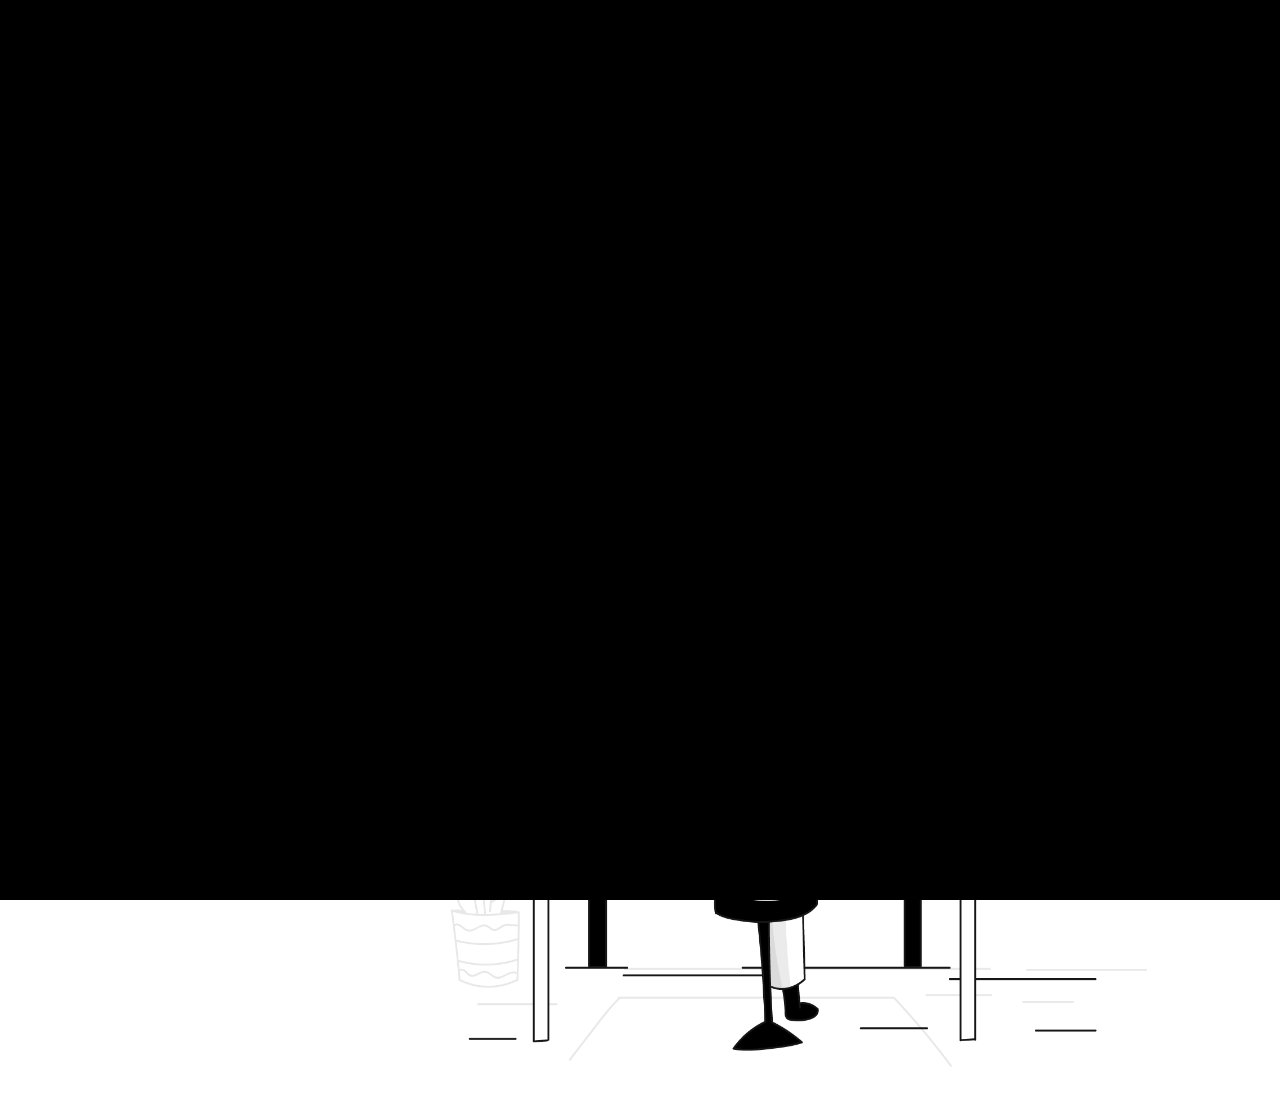
==== index.html @ 41d0c67a "Commit" ====
<!DOCTYPE html>
<html>
<head> 
	<link rel="stylesheet" type="text/css" href="main.css">
	<script src="https://ajax.googleapis.com/ajax/libs/jquery/3.4.1/jquery.min.js"></script>
</head>
<body>
			<div class="wrapper">
				<header>
					<nav>
						<div class="logo">
							<img src="logo.png" width="150" height="55">
						</div>
				<div class="menu">
					<ul>
						<li><a href="#">acerca de</a></li>
						<li><a href="#">faq</a></li>
						<li><a href="#">patrocinadores</a></li>
						<li><a href="#">itinerario</a></li>
					</ul>
				</div>
			</nav>
		</header>

			<div class="content">
				<h1>
					acerca de nosotros
				</h1>
				<p style="text-align:left;">
					One month hack es un hackaton con duración de un mes, 
				</p>
				<p style="text-align:left;">
					con la que comprende una serie de talleres, 
				</p>
				<p style="text-align:left;">
					competencias y solución de problemáticas reales  
				</p>
				<p style="text-align:left;">
					presentadas por empresas de México.
				</p>
				<img src="web-development.png" align="right" width="900" height="700">

			</div>

			<div class="welcome-section content-hidden">
				<div class="content-wrap">
					<ul class="fly-in-text">
						<li><img src="O.png" width="200" height="200"></li>
						<li><img src="M.png" width="200" height="200"></li>
						<li><img src="H.png" width="200" height="200"></li>
					</ul>
					<a href="#" class="enter-button">ENTER</a>
				</div>
			</div>

			<script type="text/javascript">

				$(function() {
					var welcomeSection = $('.welcome-section'),
					enterButton = welcomeSection.find('.enter-button');

					setTimeout(function() { 
						welcomeSection.removeClass('content-hidden');
						}, 800);

					enterButton.on('click', function(e) {
						e.preventDefault();
						welcomeSection.addClass('content-hidden').fadeOut();
					});
				});
			</script>

			<script type="text/javascript"> 

					$(window).on("scroll", function() {
						if($(window).scrollTop()) {
							$('nav').addClass('black');
						}
						else {
							$('nav').removeClass('black');
						}
					})
			</script>
</body>
</html>
---- main.css ----
* {
	margin: 0;
	padding: 0;
}

body {
	font-family: Coolvetica;
	font-weight: 700;
}

.wrapper {
	position: absolute;
	width: 100%;
	height: 100%;
	top: 0;
	left: 0;
	background: #000;
}

.welcome-section {
	position: absolute;
	width: 100%;
	height: 100%;
	top: 0;
	left: 0;
	background: #000;
	overflow: hidden;
}

.content-wrap {
	position: absolute;
	top: 50%;
	left: 50%;
	transform: translate(-50%, -50%);
}

.fly-in-text {
	list-style: none;
}

.fly-in-text li {
	display: inline-block;
	margin-right: 20px;
	font-size: 5em;
	color: #fff;
	opacity: 1;
	transition: all 2s ease;
}

.fly-in-text li:nth-child(3) {
	margin-right: 0;
}

.enter-button {
	display: block;
	text-align: center;
	font-size: 1em;
	text-decoration: none;
	color: #fff;
	opacity: 1;
	margin-top: 30px;
	transition: all 1s ease 2s;
}

.content {
	width: 90%;
	margin: 4em auto;
	font-size: 40px;
	line-height: 50px;
	text-align: justify;
	color: #fff;
}

.logo {
	position: fixed;
	float: left;
	margin: 16px 36px;
}

nav {
	position: fixed;
	width: 100%;
}

nav ul {
	list-style: none;
	background: rgba(0,0,0,0);
	overflow: hidden;
	color: #fff;
	padding: 0;
	text-align: right;
	margin: 0;
	transition: 1s;
}

nav.black ul {
	background: #000;
}

nav ul li {
	display: inline-block;
	padding: 25px;
}

nav ul li a {
	text-decoration: none;
	color: #fff;
	font-size: 25px;
}

@media(max-width: 580px) {
	.logo {
		position: fixed;
		top: 0;
		margin-top: 16px;
	}

	nav ul {
		max-height: 0px;
		background: #000;
	}

	nav.black ul {
		background: #000;
	}

	.showing {
		max-height: 20em;
	}

	nav ul li {
		box-sizing: border-box;
		width: 100%;
		padding: 24px 0;
		text-align: right;
	}
}

.content-hidden .fly-in-text li { opacity: 0; }
.content-hidden .fly-in-text li:nth-child(1) { transform: translate3d(-30px, 0, 0); }
.content-hidden .fly-in-text li:nth-child(2) { transform: translate3d(0px, 0, 0); }
.content-hidden .fly-in-text li:nth-child(3) { transform: translate3d(30px, 0, 0); }
.content-hidden .enter-button { opacity: 0; transform: translate3d(0, -30px, 0); }
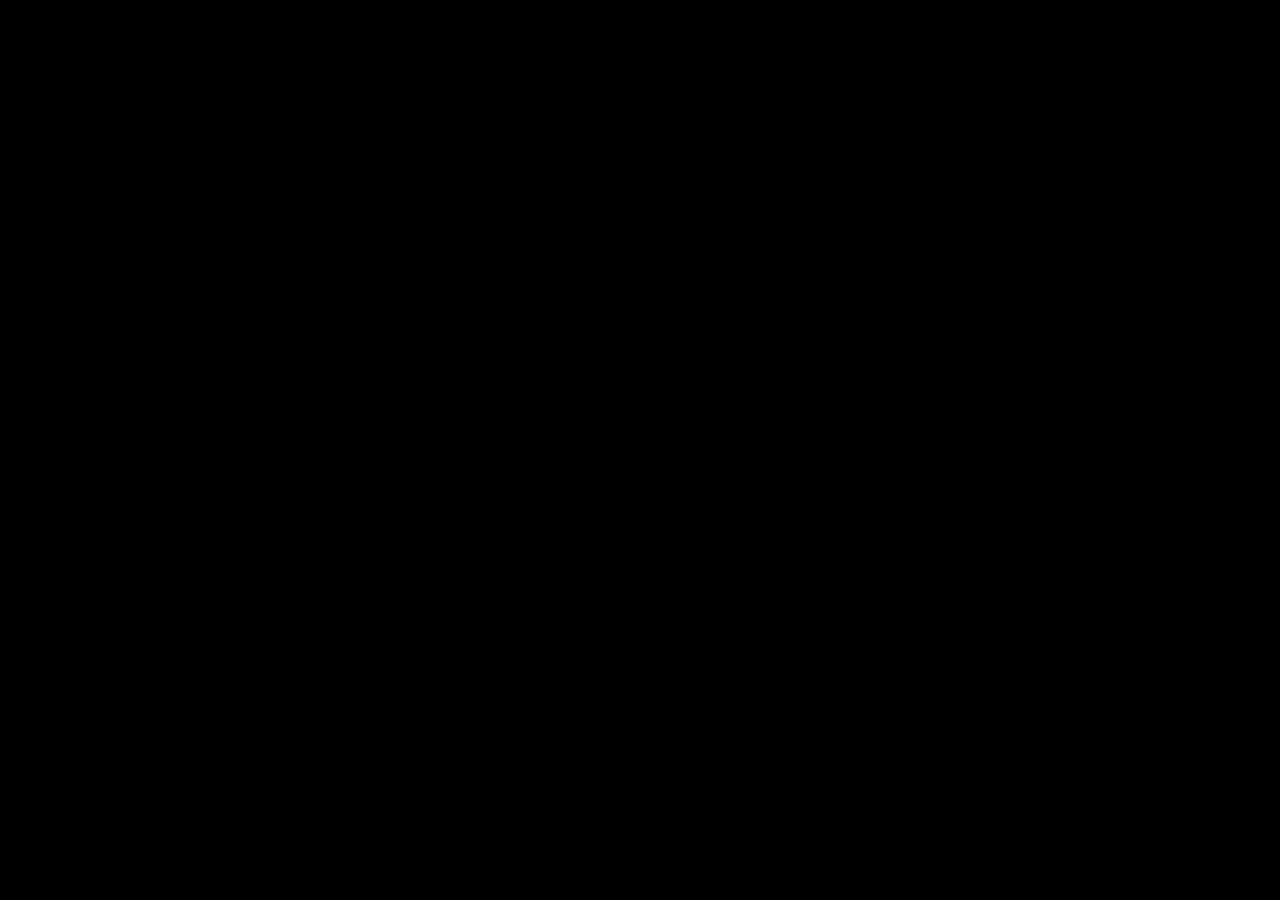
==== commit c8e01035: "Arreglar fondo" ====
--- a/index.html
+++ b/index.html
@@ -1,85 +1,82 @@
 <!DOCTYPE html>
 <html>
-<head> 
-	<link rel="stylesheet" type="text/css" href="main.css">
-	<script src="https://ajax.googleapis.com/ajax/libs/jquery/3.4.1/jquery.min.js"></script>
-</head>
-<body>
-			<div class="wrapper">
-				<header>
-					<nav>
-						<div class="logo">
-							<img src="logo.png" width="150" height="55">
-						</div>
-				<div class="menu">
-					<ul>
-						<li><a href="#">acerca de</a></li>
-						<li><a href="#">faq</a></li>
-						<li><a href="#">patrocinadores</a></li>
-						<li><a href="#">itinerario</a></li>
-					</ul>
-				</div>
-			</nav>
-		</header>
+  <head>
+    <link rel="stylesheet" type="text/css" href="main.css" />
+    <script src="https://ajax.googleapis.com/ajax/libs/jquery/3.4.1/jquery.min.js"></script>
+  </head>
+  <body>
+    <header class="sticky">
+      <nav>
+        <div class="logo">
+          <img src="logo.png" width="150" height="55" />
+        </div>
+        <div class="menu">
+          <ul>
+            <li><a href="#">acerca de</a></li>
+            <li><a href="#">faq</a></li>
+            <li><a href="#">patrocinadores</a></li>
+            <li><a href="#">itinerario</a></li>
+          </ul>
+        </div>
+      </nav>
+    </header>
 
-			<div class="content">
-				<h1>
-					acerca de nosotros
-				</h1>
-				<p style="text-align:left;">
-					One month hack es un hackaton con duración de un mes, 
-				</p>
-				<p style="text-align:left;">
-					con la que comprende una serie de talleres, 
-				</p>
-				<p style="text-align:left;">
-					competencias y solución de problemáticas reales  
-				</p>
-				<p style="text-align:left;">
-					presentadas por empresas de México.
-				</p>
-				<img src="web-development.png" align="right" width="900" height="700">
+    <main>
+      <div class="welcome-section content-hidden">
+        <div>
+          <ul class="fly-in-text">
+            <li><img src="O.png" width="200" height="200" /></li>
+            <li><img src="M.png" width="200" height="200" /></li>
+            <li><img src="H.png" width="200" height="200" /></li>
+          </ul>
+          <a href="#" class="enter-button">ENTER</a>
+        </div>
+      </div>
 
-			</div>
+      <div class="content">
+        <h1>
+          acerca de nosotros
+        </h1>
+        <p style="text-align:left;">
+          One month hack es un hackaton con duración de un mes,
+        </p>
+        <p style="text-align:left;">
+          con la que comprende una serie de talleres,
+        </p>
+        <p style="text-align:left;">
+          competencias y solución de problemáticas reales
+        </p>
+        <p style="text-align:left;">
+          presentadas por empresas de México.
+        </p>
+        <img src="web-development.png" align="right" width="900" height="700" />
+      </div>
+    </main>
 
-			<div class="welcome-section content-hidden">
-				<div class="content-wrap">
-					<ul class="fly-in-text">
-						<li><img src="O.png" width="200" height="200"></li>
-						<li><img src="M.png" width="200" height="200"></li>
-						<li><img src="H.png" width="200" height="200"></li>
-					</ul>
-					<a href="#" class="enter-button">ENTER</a>
-				</div>
-			</div>
+    <script type="text/javascript">
+      $(function() {
+        var welcomeSection = $(".welcome-section"),
+          enterButton = welcomeSection.find(".enter-button");
 
-			<script type="text/javascript">
+        setTimeout(function() {
+          welcomeSection.removeClass("content-hidden");
+        }, 800);
 
-				$(function() {
-					var welcomeSection = $('.welcome-section'),
-					enterButton = welcomeSection.find('.enter-button');
+        enterButton.on("click", function(e) {
+          e.preventDefault();
+          welcomeSection.addClass("content-hidden").fadeOut();
+        });
+      });
+    </script>
 
-					setTimeout(function() { 
-						welcomeSection.removeClass('content-hidden');
-						}, 800);
-
-					enterButton.on('click', function(e) {
-						e.preventDefault();
-						welcomeSection.addClass('content-hidden').fadeOut();
-					});
-				});
-			</script>
-
-			<script type="text/javascript"> 
-
-					$(window).on("scroll", function() {
-						if($(window).scrollTop()) {
-							$('nav').addClass('black');
-						}
-						else {
-							$('nav').removeClass('black');
-						}
-					})
-			</script>
-</body>
-</html>+    <script type="text/javascript">
+      $(window).on("scroll", function() {
+        if ($(window).scrollTop()) {
+          $("nav").addClass("black");
+        } else {
+          $("nav").removeClass("black");
+        }
+      });
+    </script>
+  </body>
+</html>
--- a/main.css
+++ b/main.css
@@ -1,168 +1,159 @@
 * {
-	margin: 0;
-	padding: 0;
+  margin: 0;
+  padding: 0;
 }
 
 body {
-	font-family: Coolvetica;
-	font-weight: 700;
+  font-family: Coolvetica;
+  font-weight: 700;
+  position: relative;
+  background-color: #000;
 }
 
-.wrapper {
-	position: absolute;
-	width: 100%;
-	height: 100%;
-	top: 0;
-	left: 0;
-	background: #000;
+/* Header */
+header {
+  background-color: inherit;
 }
 
-.welcome-section {
-	position: absolute;
-	width: 100%;
-	height: 100%;
-	top: 0;
-	left: 0;
-	background: #000;
-	overflow: hidden;
+.sticky {
+  position: fixed;
+  top: 0;
+  width: 100%;
 }
 
-.content-wrap {
-	position: absolute;
-	top: 50%;
-	left: 50%;
-	transform: translate(-50%, -50%);
+.sticky + main > *:not(.welcome-section) {
+  padding-top: 200px;
+}
+
+main {
+  height: 100vh;
+  overflow-y: scroll;
+  background-color: inherit;
+}
+
+/* Welcome Section */
+.welcome-section {
+  position: absolute;
+  display: flex;
+  align-items: center;
+  justify-content: center;
+  width: 100%;
+  height: 100%;
+  top: 0;
+  left: 0;
+  overflow: hidden;
+  z-index: 1000;
+  background-color: inherit;
 }
 
 .fly-in-text {
-	list-style: none;
+  list-style: none;
 }
 
 .fly-in-text li {
-	display: inline-block;
-	margin-right: 20px;
-	font-size: 5em;
-	color: #fff;
-	opacity: 1;
-	transition: all 2s ease;
+  display: inline-block;
+  margin-right: 20px;
+  opacity: 1;
+  transition: all 2s ease;
 }
 
 .fly-in-text li:nth-child(3) {
-	margin-right: 0;
+  margin-right: 0;
+}
+
+.content {
+  min-height: 100%;
+  font-size: 40px;
+  line-height: 50px;
+  text-align: justify;
+  color: #fff;
 }
 
 .enter-button {
-	display: block;
-	text-align: center;
-	font-size: 1em;
-	text-decoration: none;
-	color: #fff;
-	opacity: 1;
-	margin-top: 30px;
-	transition: all 1s ease 2s;
-}
-
-.content {
-	width: 90%;
-	margin: 4em auto;
-	font-size: 40px;
-	line-height: 50px;
-	text-align: justify;
-	color: #fff;
+  display: block;
+  text-align: center;
+  font-size: 1em;
+  text-decoration: none;
+  color: #fff;
+  opacity: 1;
+  margin-top: 30px;
+  transition: all 1s ease 2s;
 }
 
 .logo {
-	position: fixed;
-	float: left;
-	margin: 16px 36px;
-}
-
-nav {
-	position: fixed;
-	width: 100%;
+  position: fixed;
+  float: left;
+  margin: 16px 36px;
 }
 
 nav ul {
-	list-style: none;
-	background: rgba(0,0,0,0);
-	overflow: hidden;
-	color: #fff;
-	padding: 0;
-	text-align: right;
-	margin: 0;
-	transition: 1s;
+  list-style: none;
+  background: rgba(0, 0, 0, 0);
+  /* overflow: hidden; */
+  color: #fff;
+  padding: 0;
+  text-align: right;
+  margin: 0;
+  transition: 1s;
 }
 
 nav.black ul {
-	background: #000;
+  background: #000;
 }
 
 nav ul li {
-	display: inline-block;
-	padding: 25px;
+  display: inline-block;
+  padding: 25px;
 }
 
 nav ul li a {
-	text-decoration: none;
-	color: #fff;
-	font-size: 25px;
+  text-decoration: none;
+  color: #fff;
+  font-size: 25px;
 }
 
-@media(max-width: 580px) {
-	.logo {
-		position: fixed;
-		top: 0;
-		margin-top: 16px;
-	}
+@media (max-width: 580px) {
+  .logo {
+    position: fixed;
+    top: 0;
+    margin-top: 16px;
+  }
 
-	nav ul {
-		max-height: 0px;
-		background: #000;
-	}
+  nav ul {
+    max-height: 0px;
+    background: #000;
+  }
 
-	nav.black ul {
-		background: #000;
-	}
+  nav.black ul {
+    background: #000;
+  }
 
-	.showing {
-		max-height: 20em;
-	}
+  .showing {
+    max-height: 20em;
+  }
 
-	nav ul li {
-		box-sizing: border-box;
-		width: 100%;
-		padding: 24px 0;
-		text-align: right;
-	}
+  nav ul li {
+    box-sizing: border-box;
+    width: 100%;
+    padding: 24px 0;
+    text-align: right;
+  }
 }
 
-.content-hidden .fly-in-text li { opacity: 0; }
-.content-hidden .fly-in-text li:nth-child(1) { transform: translate3d(-30px, 0, 0); }
-.content-hidden .fly-in-text li:nth-child(2) { transform: translate3d(0px, 0, 0); }
-.content-hidden .fly-in-text li:nth-child(3) { transform: translate3d(30px, 0, 0); }
-.content-hidden .enter-button { opacity: 0; transform: translate3d(0, -30px, 0); }
+.content-hidden .fly-in-text li {
+  opacity: 0;
+}
+.content-hidden .fly-in-text li:nth-child(1) {
+  transform: translate3d(-30px, 0, 0);
+}
+.content-hidden .fly-in-text li:nth-child(2) {
+  transform: translate3d(0px, 0, 0);
+}
+.content-hidden .fly-in-text li:nth-child(3) {
+  transform: translate3d(30px, 0, 0);
+}
+.content-hidden .enter-button {
+  opacity: 0;
+  transform: translate3d(0, -30px, 0);
+}
 
-
-
-
-
-
-
-
-
-
-
-
-
-
-
-
-
-
-
-
-
-
-
-
-
